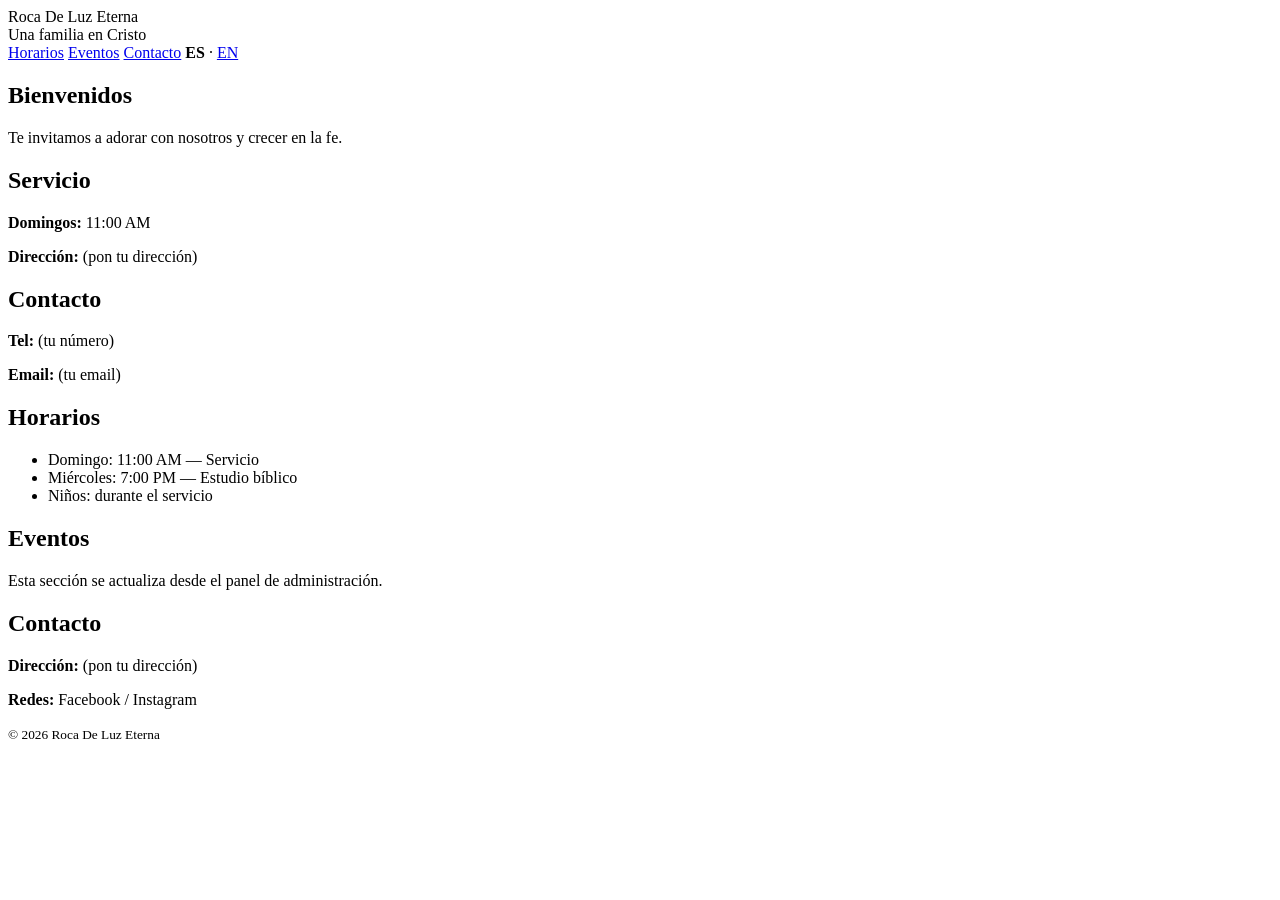
==== index.html @ 1c00f688 "Create index.html" ====
<!doctype html>
<html lang="es">
<head>
  <meta charset="utf-8" />
  <meta name="viewport" content="width=device-width,initial-scale=1" />
  <title>Roca De Luz Eterna</title>
  <meta name="description" content="Roca De Luz Eterna - Iglesia Cristiana" />
  <link rel="stylesheet" href="/assets/styles.css">
</head>
<body>
  <header class="header">
    <div class="wrap header__row">
      <div class="brand">
        <div class="brand__name">Roca De Luz Eterna</div>
        <div class="brand__tag">Una familia en Cristo</div>
      </div>

      <nav class="nav">
        <a href="#horarios">Horarios</a>
        <a href="#eventos">Eventos</a>
        <a href="#contacto">Contacto</a>
        <span class="lang">
          <strong>ES</strong> · <a href="/en/">EN</a>
        </span>
      </nav>
    </div>
  </header>

  <main class="wrap">
    <section class="hero">
      <h1>Bienvenidos</h1>
      <p>Te invitamos a adorar con nosotros y crecer en la fe.</p>
      <div class="hero__info">
        <div class="card">
          <h2>Servicio</h2>
          <p><strong>Domingos:</strong> 11:00 AM</p>
          <p><strong>Dirección:</strong> (pon tu dirección)</p>
        </div>
        <div class="card">
          <h2>Contacto</h2>
          <p><strong>Tel:</strong> (tu número)</p>
          <p><strong>Email:</strong> (tu email)</p>
        </div>
      </div>
    </section>

    <section id="horarios" class="section">
      <h2>Horarios</h2>
      <ul>
        <li>Domingo: 11:00 AM — Servicio</li>
        <li>Miércoles: 7:00 PM — Estudio bíblico</li>
        <li>Niños: durante el servicio</li>
      </ul>
    </section>

    <section id="eventos" class="section">
      <h2>Eventos</h2>
      <div id="events" class="grid"></div>
      <p class="hint">Esta sección se actualiza desde el panel de administración.</p>
    </section>

    <section id="contacto" class="section">
      <h2>Contacto</h2>
      <p><strong>Dirección:</strong> (pon tu dirección)</p>
      <p><strong>Redes:</strong> Facebook / Instagram</p>
    </section>
  </main>

  <footer class="footer">
    <div class="wrap">
      <small>© <span id="y"></span> Roca De Luz Eterna</small>
    </div>
  </footer>

  <script src="/assets/events.js"></script>
  <script>document.getElementById("y").textContent = new Date().getFullYear();</script>
</body>
</html>
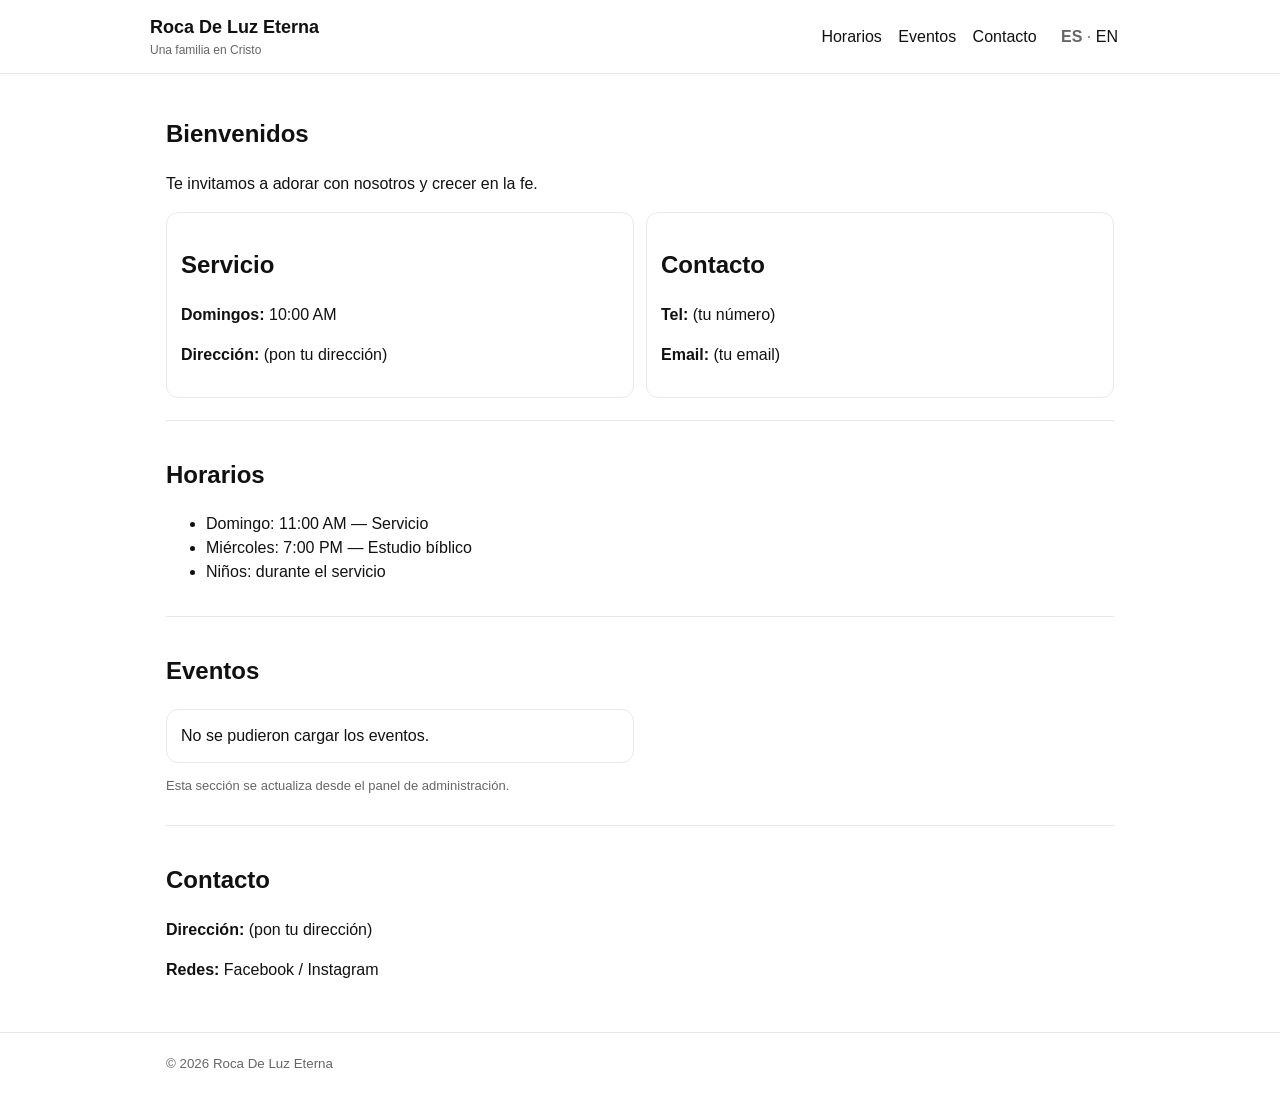
==== commit 13660780: "Update index.html" ====
--- a/index.html
+++ b/index.html
@@ -33,7 +33,7 @@
       <div class="hero__info">
         <div class="card">
           <h2>Servicio</h2>
-          <p><strong>Domingos:</strong> 11:00 AM</p>
+          <p><strong>Domingos:</strong> 10:00 AM</p>
           <p><strong>Dirección:</strong> (pon tu dirección)</p>
         </div>
         <div class="card">
--- a/assets/styles.css
+++ b/assets/styles.css
@@ -0,0 +1,23 @@
+:root { --border:#e9e9e9; --text:#111; --muted:#666; }
+* { box-sizing: border-box; }
+body { margin:0; font-family: Arial, sans-serif; color:var(--text); line-height:1.5; }
+.wrap { max-width: 980px; margin: 0 auto; padding: 0 16px; }
+.header { position: sticky; top:0; background:#fff; border-bottom:1px solid var(--border); }
+.header__row { display:flex; gap:16px; justify-content:space-between; align-items:center; padding:14px 0; }
+.brand__name { font-weight:700; font-size:18px; }
+.brand__tag { color:var(--muted); font-size:12px; }
+.nav a { margin-right:12px; text-decoration:none; color:var(--text); }
+.nav a:hover { text-decoration: underline; }
+.lang { margin-left: 8px; color: var(--muted); }
+.hero { padding: 22px 0; }
+.hero__info { display:grid; grid-template-columns: 1fr; gap:12px; margin-top: 12px; }
+.section { padding: 16px 0; border-top:1px solid var(--border); }
+.card { border:1px solid var(--border); border-radius:12px; padding:14px; }
+.grid { display:grid; grid-template-columns: 1fr; gap:12px; }
+.hint { color: var(--muted); font-size: 13px; }
+.footer { border-top:1px solid var(--border); padding: 18px 0; color: var(--muted); margin-top: 18px; }
+
+@media (min-width: 760px) {
+  .hero__info { grid-template-columns: 1fr 1fr; }
+  .grid { grid-template-columns: 1fr 1fr; }
+}
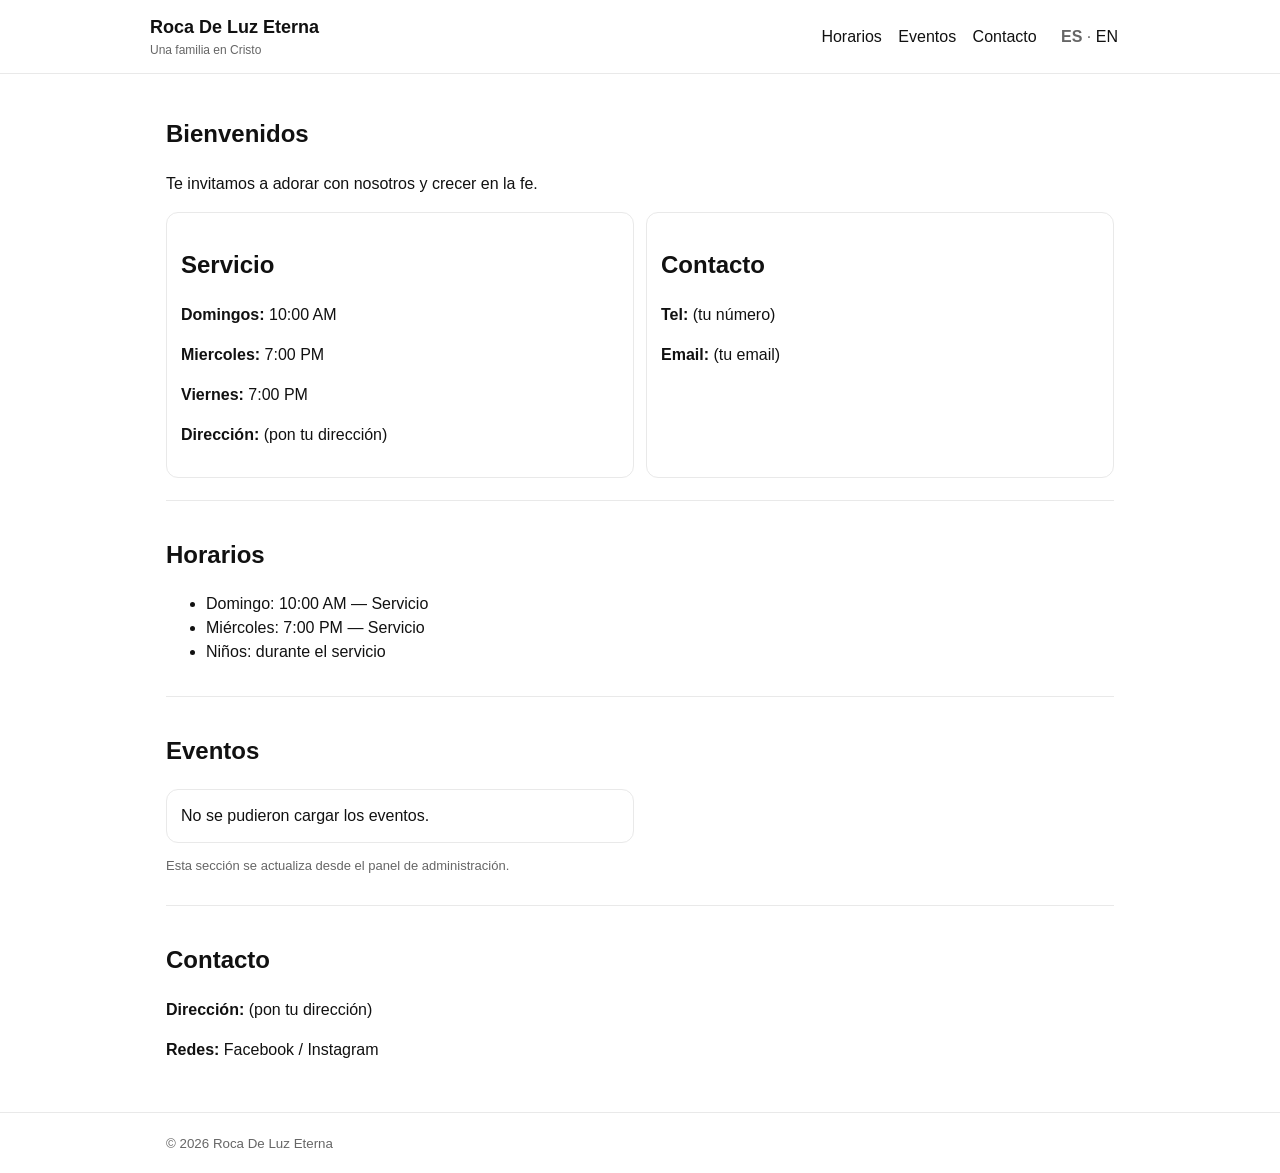
==== commit 848865ce: "Update index.html" ====
--- a/index.html
+++ b/index.html
@@ -34,6 +34,8 @@
         <div class="card">
           <h2>Servicio</h2>
           <p><strong>Domingos:</strong> 10:00 AM</p>
+          <p><strong>Miercoles:</strong> 7:00 PM</p>
+          <p><strong>Viernes:</strong> 7:00 PM</p>
           <p><strong>Dirección:</strong> (pon tu dirección)</p>
         </div>
         <div class="card">
@@ -47,8 +49,8 @@
     <section id="horarios" class="section">
       <h2>Horarios</h2>
       <ul>
-        <li>Domingo: 11:00 AM — Servicio</li>
-        <li>Miércoles: 7:00 PM — Estudio bíblico</li>
+        <li>Domingo: 10:00 AM — Servicio</li>
+        <li>Miércoles: 7:00 PM — Servicio</li>
         <li>Niños: durante el servicio</li>
       </ul>
     </section>
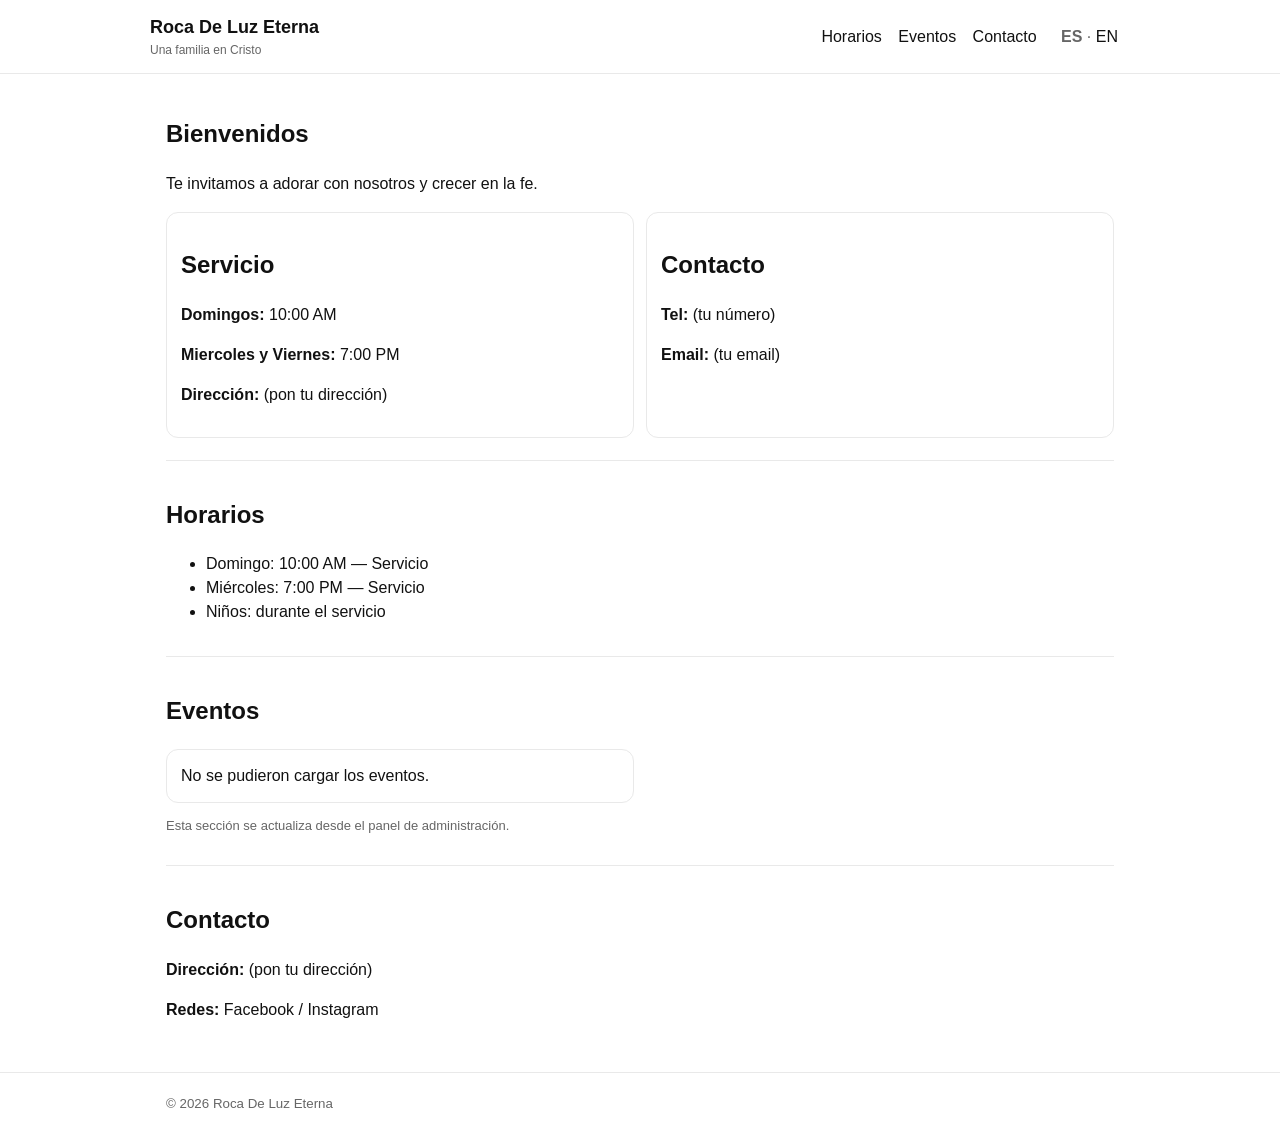
==== commit e0b84e0f: "Update index.html" ====
--- a/index.html
+++ b/index.html
@@ -34,8 +34,7 @@
         <div class="card">
           <h2>Servicio</h2>
           <p><strong>Domingos:</strong> 10:00 AM</p>
-          <p><strong>Miercoles:</strong> 7:00 PM</p>
-          <p><strong>Viernes:</strong> 7:00 PM</p>
+          <p><strong>Miercoles y Viernes:</strong> 7:00 PM</p>
           <p><strong>Dirección:</strong> (pon tu dirección)</p>
         </div>
         <div class="card">
